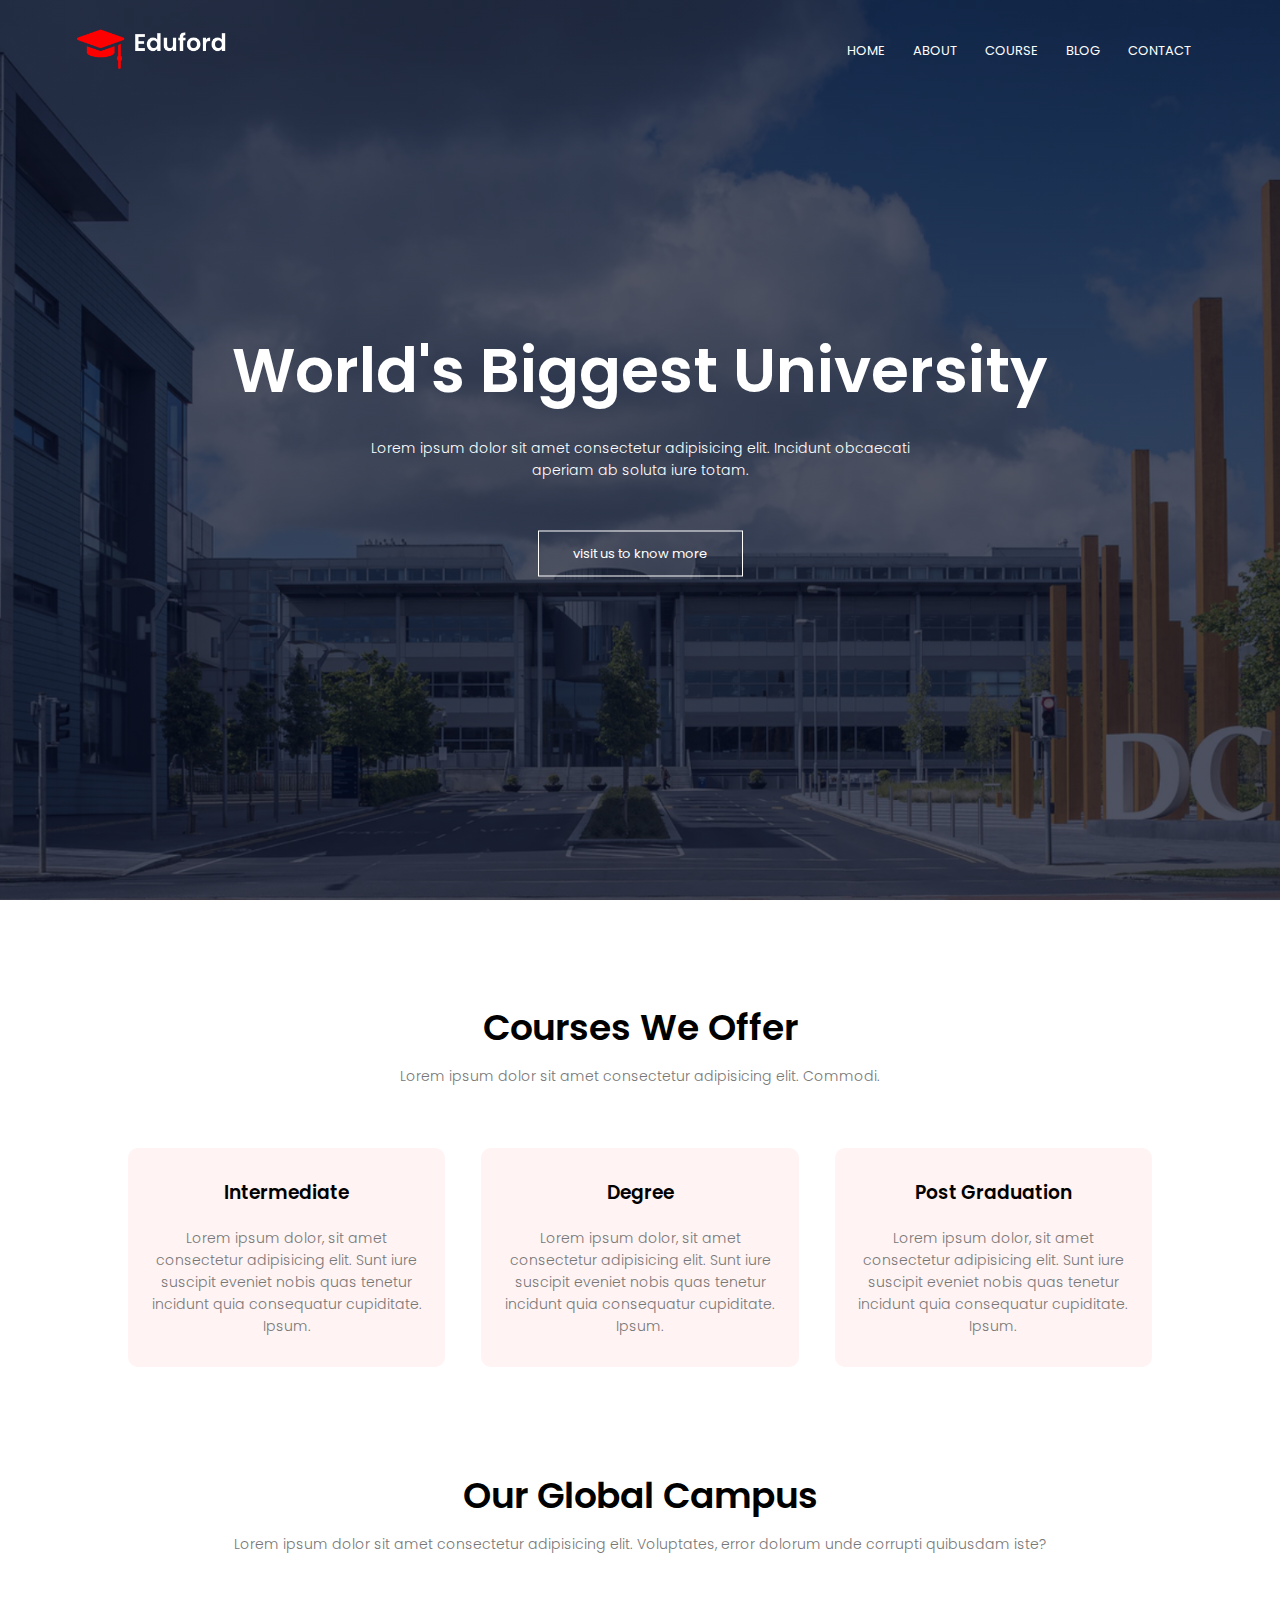
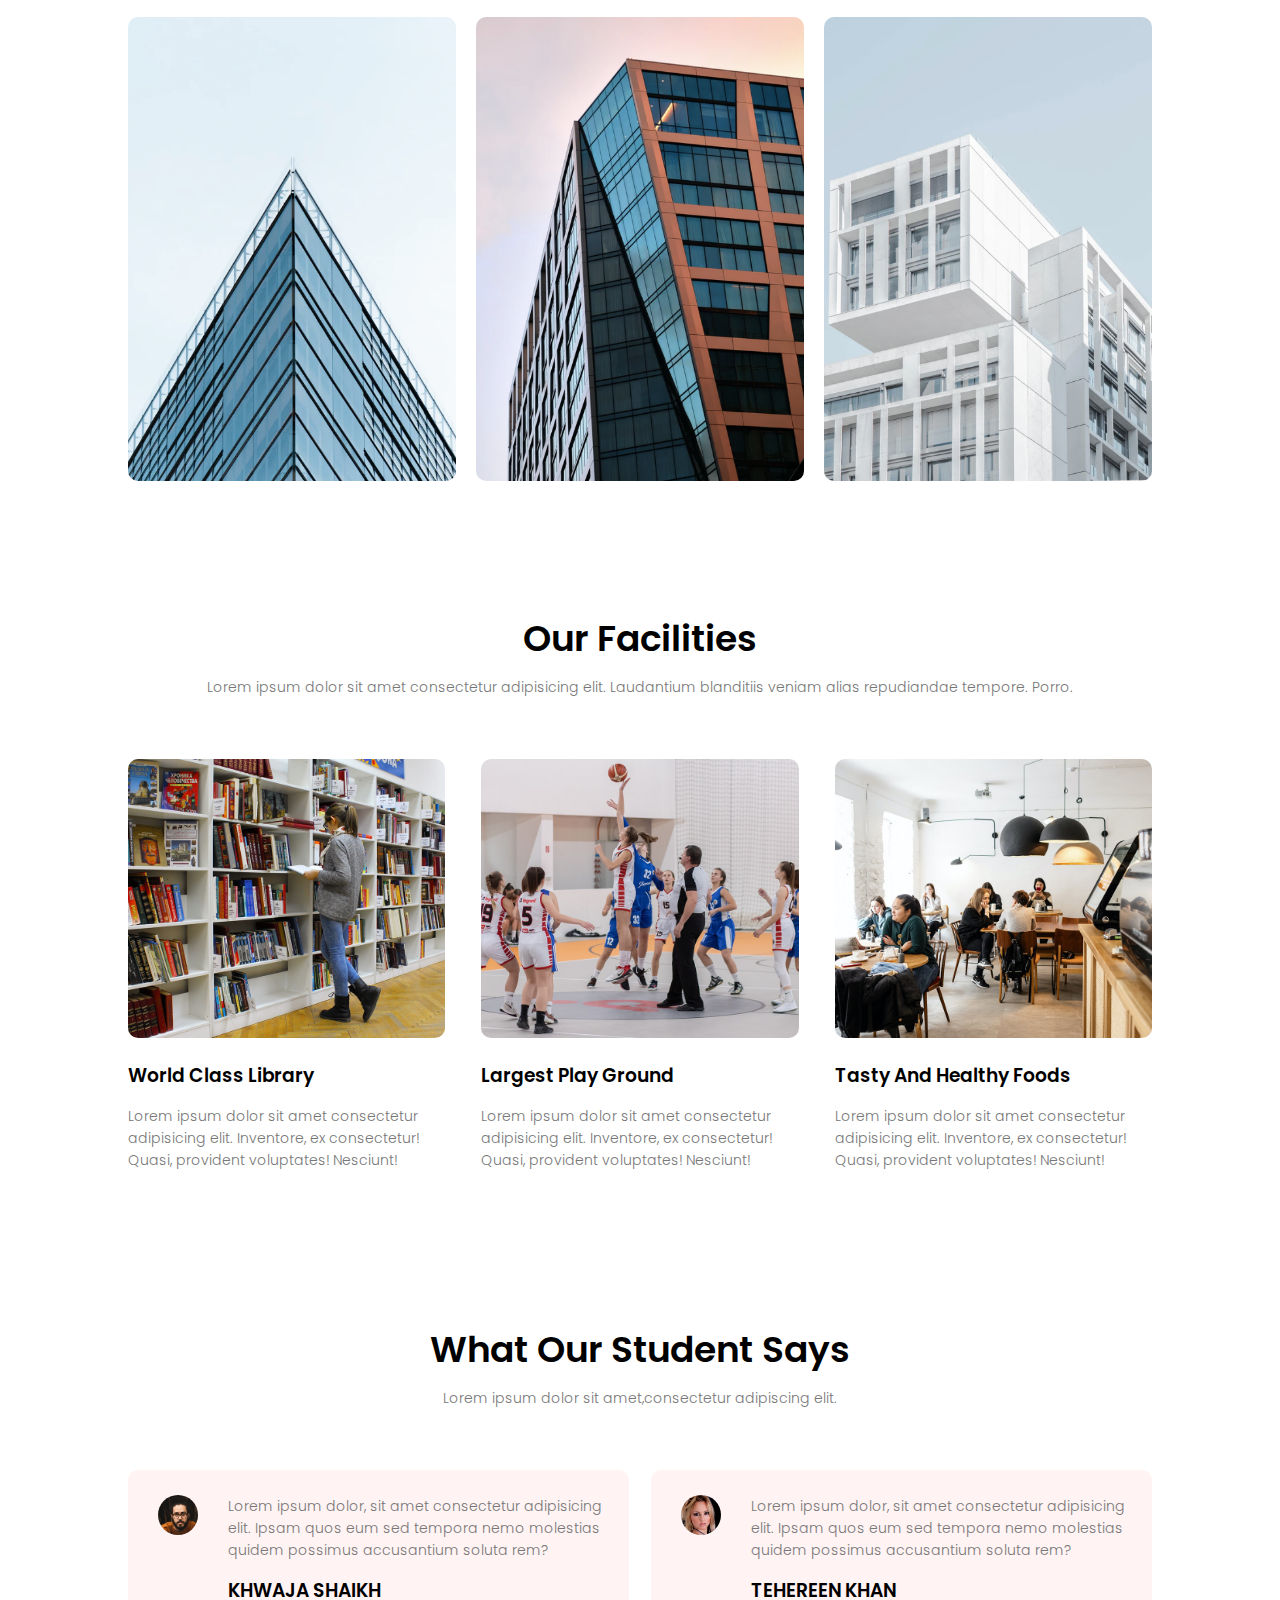
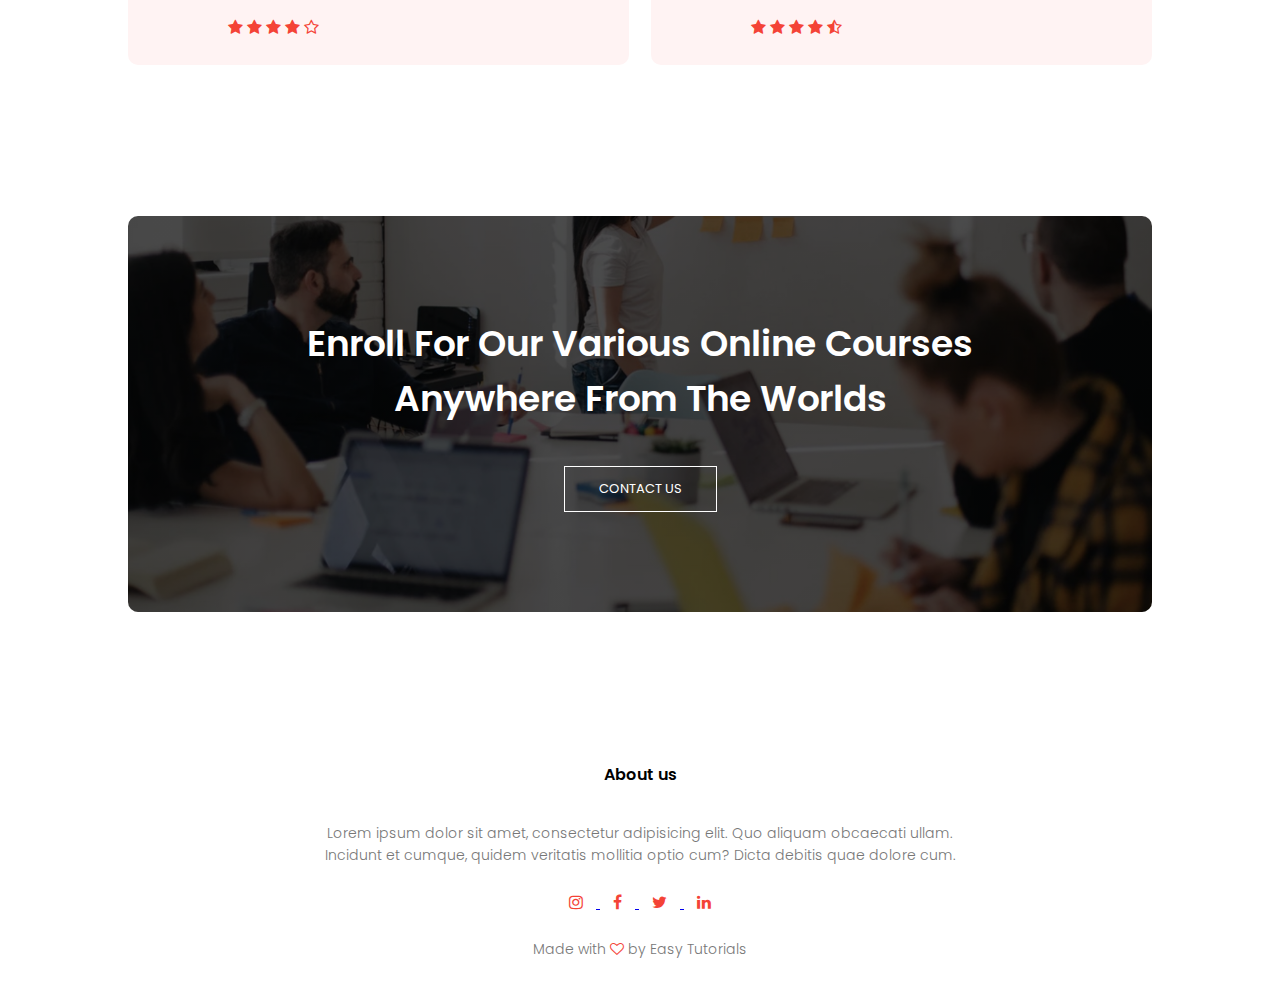
==== index.html @ cad56cda "khwaja" ====
<!DOCTYPE html>
<html lang="en">
<head>
    <meta charset="UTF-8">
    <meta http-equiv="X-UA-Compatible" content="IE=edge">
    <meta name="viewport" content="width=device-width, initial-scale=1.0">
    <title>University Website Design</title>
    <link rel="stylesheet" href="style.css">
    <link rel="preconnect" href="https://fonts.googleapis.com">
<link rel="preconnect" href="https://fonts.gstatic.com" crossorigin>
<link href="https://fonts.googleapis.com/css2?family=Poppins:wght@200;400;600;700&display=swap" rel="stylesheet"> 
<link rel="stylesheet"href="https://stackpath.bootstrapcdn.com/font-awesome/4.7.0/css/font-awesome.min.css">
</head>
<body>
    
    <section class="header">
        
        <nav>
            <a href="index.html"><img src="/eduford_img/logo.png"> </a>
            <div class="nav-links" id="navLinks">
            <i class="fa fa-times" onclick="hideMenu()" ></i>

                <ul>
                    <li><a href="index.html"> HOME </a></li>
                    <li><a href="about.html.html"> ABOUT </a></li>
                    <li><a href="course.html.html"> COURSE </a></li>
                    <li><a href="blog.html.html"> BLOG </a></li>
                    <li><a href="contact.html.html"> CONTACT </a></li>
                </ul>
            </div>
            <i class="fa fa-bars" onclick="showMenu()"></i>
        </nav>

        <div class="text-box">
            <h1>World's Biggest University</h1>
            <p>Lorem ipsum dolor sit amet consectetur
                 adipisicing elit. Incidunt obcaecati<br>
                 aperiam ab soluta iure totam.</p>

                 <a href="course.html.html"class="hero-btn">visit us to know more</a>
        </div>
    </section>

<!------- Course ------->


<section class="course">
    <h1>Courses We Offer</h1>
    <p>Lorem ipsum dolor sit amet consectetur adipisicing elit. Commodi.</p>


    <div class="row">
    <div class="course-col">
    <h3>Intermediate</h3>
    <p>Lorem ipsum dolor, sit amet consectetur adipisicing elit. 
        Sunt iure suscipit eveniet nobis quas
         tenetur incidunt quia consequatur cupiditate. Ipsum.</p>

    </div>
    <div class="course-col">
        <h3>Degree</h3>
        <p>Lorem ipsum dolor, sit amet consectetur adipisicing elit. 
            Sunt iure suscipit eveniet nobis quas
             tenetur incidunt quia consequatur cupiditate. Ipsum.</p>
    
        </div>
        <div class="course-col">
            <h3>Post Graduation</h3>
            <p>Lorem ipsum dolor, sit amet consectetur adipisicing elit. 
                Sunt iure suscipit eveniet nobis quas
                 tenetur incidunt quia consequatur cupiditate. Ipsum.</p>
        
            </div>
    </div>

</section>


<!-- ------- Campus -------- -->

<section class="campus">
<h1>Our Global Campus</h1>
<p>Lorem ipsum dolor sit amet consectetur adipisicing elit. Voluptates, 
    error dolorum unde corrupti quibusdam iste?</p>
    <div class="row">
        <div class="campus-col">
            <img src="/eduford_img/london.png">
            <div class="layer">
                <h3>LONDON</h3>
            </div>
        </div>
        <div class="campus-col">
            <img src="/eduford_img/newyork.png">
            <div class="layer">
                <h3>NEW YORK</h3>
            </div>
        </div>
        <div class="campus-col">
            <img src="/eduford_img/washington.png">
            <div class="layer">
                <h3>WASHINGTON</h3>
            </div>
        </div>
    </div>
</section>


<!-- ------Facilities------- -->
<section class="facilities">
<h1>Our Facilities</h1>
<p>Lorem ipsum dolor sit amet consectetur adipisicing elit.
     Laudantium blanditiis veniam alias repudiandae tempore. Porro.</p>

     <div class="row">
        <div class="facilities-col">
            <img src="/eduford_img/library.png">
            <h3>World Class Library</h3>
            <p>Lorem ipsum dolor sit amet consectetur adipisicing elit.
                 Inventore, ex consectetur! Quasi, provident voluptates! Nesciunt!</p>
        </div>
        <div class="facilities-col">
            <img src="/eduford_img/basketball.png">
            <h3>Largest Play Ground</h3>
            <p>Lorem ipsum dolor sit amet consectetur adipisicing elit.
                 Inventore, ex consectetur! Quasi, provident voluptates! Nesciunt!</p>
        </div>
        <div class="facilities-col">
            <img src="/eduford_img/cafeteria.png">
            <h3>Tasty And Healthy Foods</h3>
            <p>Lorem ipsum dolor sit amet consectetur adipisicing elit.
                 Inventore, ex consectetur! Quasi, provident voluptates! Nesciunt!</p>
        </div>
     </div>
</section>


<!-- ------testimonials------- -->


    <section class="testimonials">
        <h1>What Our Student Says</h1>
        <p>Lorem ipsum dolor sit amet,consectetur adipiscing elit.</p>

        <div class="row">
            <div class="testimonial-col">
                 <img src="/eduford_img/user2.jpg">
                 <div>
                    <p>Lorem ipsum dolor, sit amet consectetur adipisicing elit. 
                        Ipsam quos eum sed tempora nemo 
                        molestias quidem possimus accusantium soluta rem?</p>
                        <h3>KHWAJA SHAIKH</h3>
                        <i class="fa fa-star"></i>
                        <i class="fa fa-star"></i>
                        <i class="fa fa-star"></i>
                        <i class="fa fa-star"></i>
                        <i class="fa fa-star-o"></i>



                    
                 </div>
              </div>
              <div class="testimonial-col">
                <img src="/eduford_img/user1.jpg">
                <div>
                   <p>Lorem ipsum dolor, sit amet consectetur adipisicing elit. 
                       Ipsam quos eum sed tempora nemo 
                       molestias quidem possimus accusantium soluta rem?</p>
                       <h3>TEHEREEN KHAN</h3>
                       <i class="fa fa-star"></i>
                       <i class="fa fa-star"></i>
                       <i class="fa fa-star"></i>
                       <i class="fa fa-star"></i>
                       <i class="fa fa-star-half-o"></i>
                   
                </div>
             </div>
        </div>

    </section>

<!-- ------ Call To Action ------ -->

<section class="cta">
    <h1>Enroll For Our Various Online Courses <br> Anywhere From The Worlds</h1>
    <a href="contact.html.html" class="hero-btn">CONTACT US</a>
</section>





<!-- -------- Footer ------ -->
<section class="footer">
    <h4>About us</h4>
    <p>Lorem ipsum dolor sit amet, consectetur adipisicing elit. Quo aliquam
         obcaecati ullam. <br>Incidunt et cumque, quidem 
        veritatis mollitia optio cum? Dicta debitis quae dolore cum.</p>
        <div class="icons">
            <a href="https://www.instagram.com/khwaja__shaikh/"> 
           <i class="fa fa-instagram"></i>
            </a>

            <a href="https://www.facebook.com/shaikh.akbar.12177276/"> 
                <i class="fa fa-facebook"></i>
                 </a>

            <a href="https://twitter.com/khwajas81112581">  
            <i class="fa fa-twitter"></i> 
                </a>
            
            <a href="https://www.linkedin.com/in/khwaja-shaikh-960b981b1/">
            <i class="fa fa-linkedin"></i>
            </a>





        </div>
        <p>Made with <i class="fa fa-heart-o"></i> by Easy Tutorials</p>
</section>








    <!--------Javascript for  Toggle Menu------->
     <script>
        var navLinks = document.getElementById("navLinks");
        function showMenu(){
            navLinks.style.right="0";
        }
            function hideMenu(){
            navLinks.style.right="-200px";
        }
     </script>


</body>
</html>
---- style.css ----
*{
   margin: 0;
   padding: 0;
   font-family: 'Poppins', sans-serif;
}

.header{
    min-height: 100vh;
    width: 100%;
    background-image: linear-gradient(rgba(4,9,30,0.7),rgba(4,9,30,0.7)),url(/eduford_img/banner.png);
    background-position: center;
    background-size: cover;
    position: relative;
}

nav{

    display:flex;
    padding:2%6%;
    justify-content:space-between;
    align-items:center;
}
nav img{
    width: 150px;
}
.nav-links{
    flex:1;
   text-align: right;
}

.nav-links ul li{
    list-style:none;
    display:inline-block;
    padding:8px 12px;
    position:relative;
}
.nav-links ul li a{
    color: #fff;
    text-decoration: none;
    font-size: 13px;
}
.nav-links ul li::after{
    content: '';
    width: 0;
    height: 2px;
    background: #f44336;
    display: block;
    margin: auto;
    transition: 0.5s;
}
.nav-links ul li:hover:after{
    width:100% 

}
.text-box{
  width: 90%;
  color: #fff;
  position: absolute;
  top: 50%;
  left: 50%;
  transform: translate(-50%,-50%);
  text-align: center;
}
.text-box h1{
    font-size: 62px;
}
.text-box p{
    margin: 10px 0 40px;
    font-size: 14px;
    color: #fff;
}
.hero-btn{
    display: inline-block;
    text-decoration: none;
    color:#fff;
    border: 1px solid #fff;
    padding: 12px 34px;
    font-size: 13px;
    background: transparent;
    position: relative;
    cursor: pointer;
}
.hero-btn:hover{
    border: 1px solid #f44336;
    background: #f44336;
    transition: 1s;
}

nav .fa{
    display: none;
} 


@media(max-width: 700px){
    .text-box h1{
        font-size: 62px;
    }
    .nav-links ul li{
        display: block;
    }
    .nav-links{
        position: fixed;
        background: #f44336;
        height: 100vh;
        width: 200px;
        top: 0;
        right: -200px;
        text-align: left;
        z-index: 2;
        transition: 1s;
    }
    nav .fa{
        display: block;
        color: #fff;
        margin: 10px;
        font-size: 22px;
        cursor: pointer;
    }
    .nav-links ul{
        padding: 30px;
    }
}

/* ----- Course ----- */
.course{
    width: 80%;
    margin: auto;
    text-align: center;
    padding-top: 100px;
}
h1{
    font-size: 36px;
    font-weight: 600;
}
p{
    color: #777;
    font-size: 14px;
    font-weight: 300;
    line-height: 22px;
    padding: 10px;
}

.row{
    margin-top: 5%;
    display: flex;
    justify-content: space-between;
}
.course-col{
    flex-basis: 31%;
    background: #fff3f3;
    border-radius: 10px;
    margin-bottom: 5%;
    padding: 20px 12px ;
    box-sizing: border-box;
    transition: 0.5s;
}

h3{
    text-align: center;
    font-weight:600 ;
    margin: 10px 0;
}
.course-col:hover{
    box-shadow: 0 0 20px 0px rgba(0,0,0,0.2);
}



@media(max-width:700px){
    .row{
        flex-direction: column;
    }
}


/* ----- Campus ----- */

.campus{
    width:80%;
    margin:auto;
    text-align:center;
    padding-top:50px;
}


.campus-col{
    flex-basis:32%;
    border-radius:10px;
    margin-bottom:30px;
    position:relative;
    overflow:hidden;
}
.campus-col img{
    width: 100%;
    display: block;
}
.layer{ 
    background: transparent;
    height: 100%;
    width: 100%;
    position: absolute;
    top: 0;
    left: 0;
    transition: 0.5s;
}
.layer:hover{
    background: rgba(226, 0, 0, 0.7);

}


.layer h3{
    width:100%;
    font-weight:500;
    color:#fff;
    font-size:26px;
    bottom:0;
    left:50%;
    transform:translateX(-50%);
    position:absolute;
    opacity: 0;
}

.layer:hover h3{
    bottom: 49%;
    opacity: 1;
}

/* ------- facilities -------- */

.facilities{
    width: 80%;
    margin: auto;
    text-align: center;
    padding-top: 100px;
}

.facilities-col{
    flex-basis:31%;
   border-radius:10px;
   margin-bottom:5%;
   text-align:left;
}

.facilities-col img{
   width:100%;
   border-radius:10px;
}
.facilities-col p{
    padding:0;
 }
.facilities-col h3{
    margin-top:16px;
    margin-bottom:15px;
    text-align:left;
 }


/* --------testimonials-------- */

.testimonials{
     width: 80%;
     margin: auto;
     padding-top: 100px;
     text-align: center;
}
.testimonial-col{
    flex-basis:44%;
    border-radius:10px;
    margin-bottom:5%;
    text-align:left;
    background:#fff3f3;
    padding:25px;
    cursor:pointer;
    display:flex;
}
.testimonial-col img{
    height:40px;
    margin-left:5px;
    margin-right:30px;
    border-radius:50%;
}
.testimonial-col p{
    padding: 0;

}


.testimonial-col h3{
    margin-top: 15px;
    text-align: left;
}
.testimonial-col .fa{
    color: #f44336;
}

@media(max-width: 700px){
    .testimonial-col img{
        margin-left: 0px;
        margin-right: 15px ;
    }
}


/* <-- ------ Call To Action ------ --> */

.cta{
    margin: 100px auto;
    width: 80%;
    background-image: linear-gradient(rgba(0,0,0,0.7),rgba(0,0,0,0.7)),url(/eduford_img/banner2.jpg);
    background-position: center;
    background-size: cover;
    border-radius: 10px;
    text-align: center;
    padding: 100px 0;
}

.cta h1{
    color: #fff;
    margin-bottom: 40px;
    padding: 0;
}
@media(max-width: 700px){
     .cta h1{
        font-size: 24px;
     }
}



/* <!-- -------- Footer ------ --> */

.footer{
    width: 100%;
    text-align: center;
    padding: 30px 0;
}

.footer h4{
margin-bottom: 25px;
margin-top: 20px;
font-weight: 600;
}


.icons .fa{
    color: #f44336;
    margin: 0 13px;
    cursor: pointer;
    padding: 18px 0;
}

.fa-heart-o{
    color: #f44336;
}


/* --------- About Us Page --------- */



.sub-header{
    height:50vh;
    width:100%;
    background-image: linear-gradient(rgba(4,9,30,0.7),rgba(4,9,30,0.7)),url(/eduford_img/background.jpg);
    background-position:center;
    background-size:cover;
    text-align:center;
    color:#fff;
}
.sub-header h1{
    margin-top: 40px;
}

.about-us{
    width:80%;
    margin:auto;
    padding-top:80px;
     padding-bottom:50px;
    }



    .about-col{
        flex-basis:48%;
        padding:30px 2px;
    }
    .about-col img{
       width:100%;
    }

.about-col h1{
padding-top: 0;
}

.about-col p{
    padding: 15px 0 25px;
}

.red-btn{
    border: 1px solid #f44336;
    background: transparent;
    color: #f44336;
}



.red-btn:hover{
    color: #fff;
}

/* --------  blog-content ------- */


.blog-content{
    width: 80%;
    margin: auto;
    padding: 60px 0;
}


.blog-left{
    flex-basis: 65%;
}

.blog-left img{
    width: 100%;
}
.blog-left h2{
    color: #222;
    font-weight: 600;
    margin: 30px 0;
}

.blog-left p{
    color: #999;
    padding: 0;
}
.blog-right{
    flex-basis: 32%;

}
.blog-right h3{
    background: #f44336;
    color: #fff;
    padding: 7px 0;
    font-size: 16px;
    margin-bottom: 20px;
}

.blog-right div{
    display: flex;
    align-items: center;
    justify-content: space-between;
    color: #555;
    padding: 8px;
    box-sizing: border-box;
}


.comment-box{
    border: 1px solid #ccc;
    margin: 50px 0;
    padding: 10px 20px;
}
.comment-box h3{
    text-align: left;
}

.comment-form input, .comment-form textarea{
    width: 100%;
    padding: 10px;
    margin: 15px 0;
    box-sizing: border-box;
    border: none;
    outline: none;
    background: #f0f0f0;
}


.comment-form button{
    margin: 10px 0s;
}


@media(max-width:700px){
    .sub-header h1{
        font-size: 24px;

    }
}


/* -------- contact us page --------- */

.location{
    width: 80%;
    margin: auto;
    padding: 80px 0;
}

.location iframe{
    width: 100%;
}

.contact-us{
    width: 80%;
    margin: auto;
}

.contact-col{
    flex-basis: 48%;
    margin-bottom: 30px;

}

.contact-col div{
    display: flex;
    align-items: center;
    margin-bottom: 40px;
}

.contact-col div .fa{
    font-size: 28px;
    color: #f44336;
    margin: 10px;
    margin-right: 30px;
}


.contact-col div p{
    padding: 0;

}

.contact-col div h5{
    font-size: 20px;
    margin-bottom: 5px;
    color: #555;
    font-weight: 400;
}


.contact-col input, .contact-col textarea{
    width: 100%;
    padding: 15px;
    margin-bottom: 17px;
    outline: none;
    border: 1px solid #ccc;
    box-sizing: border-box;
}
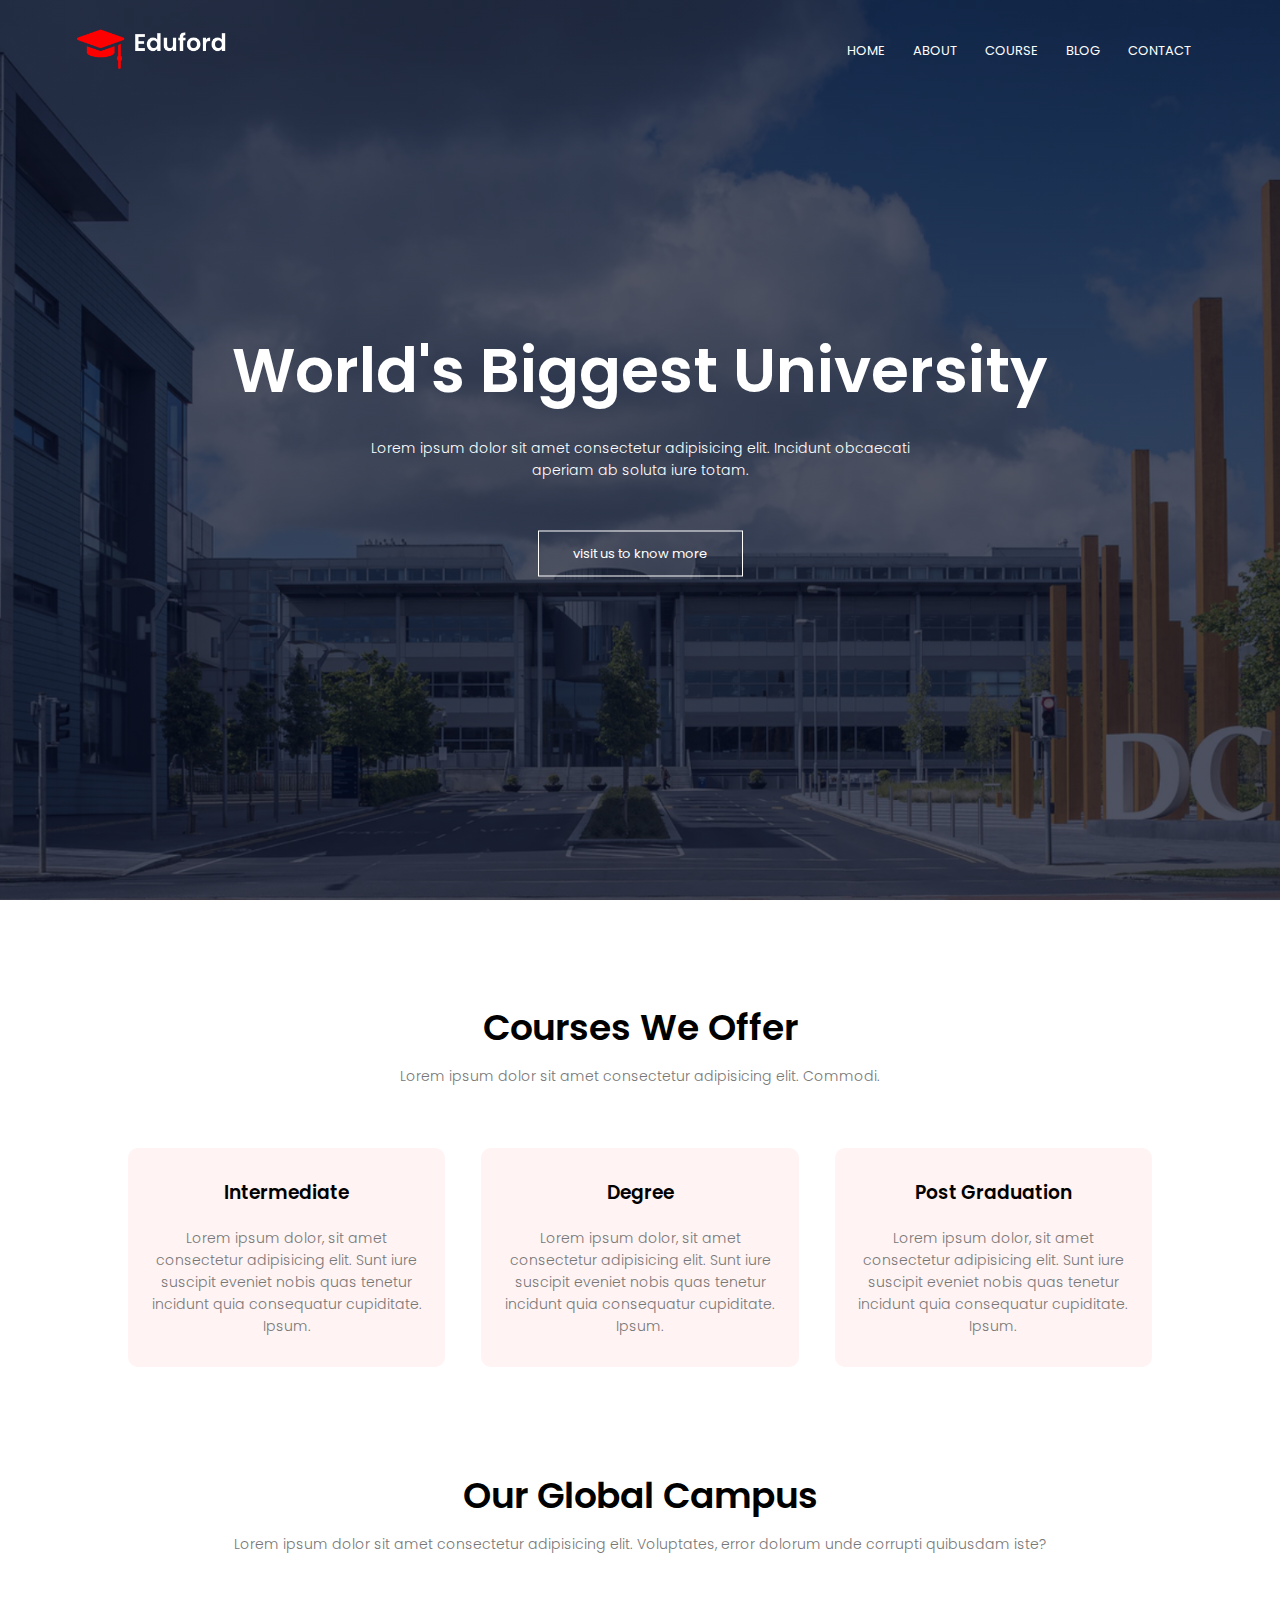
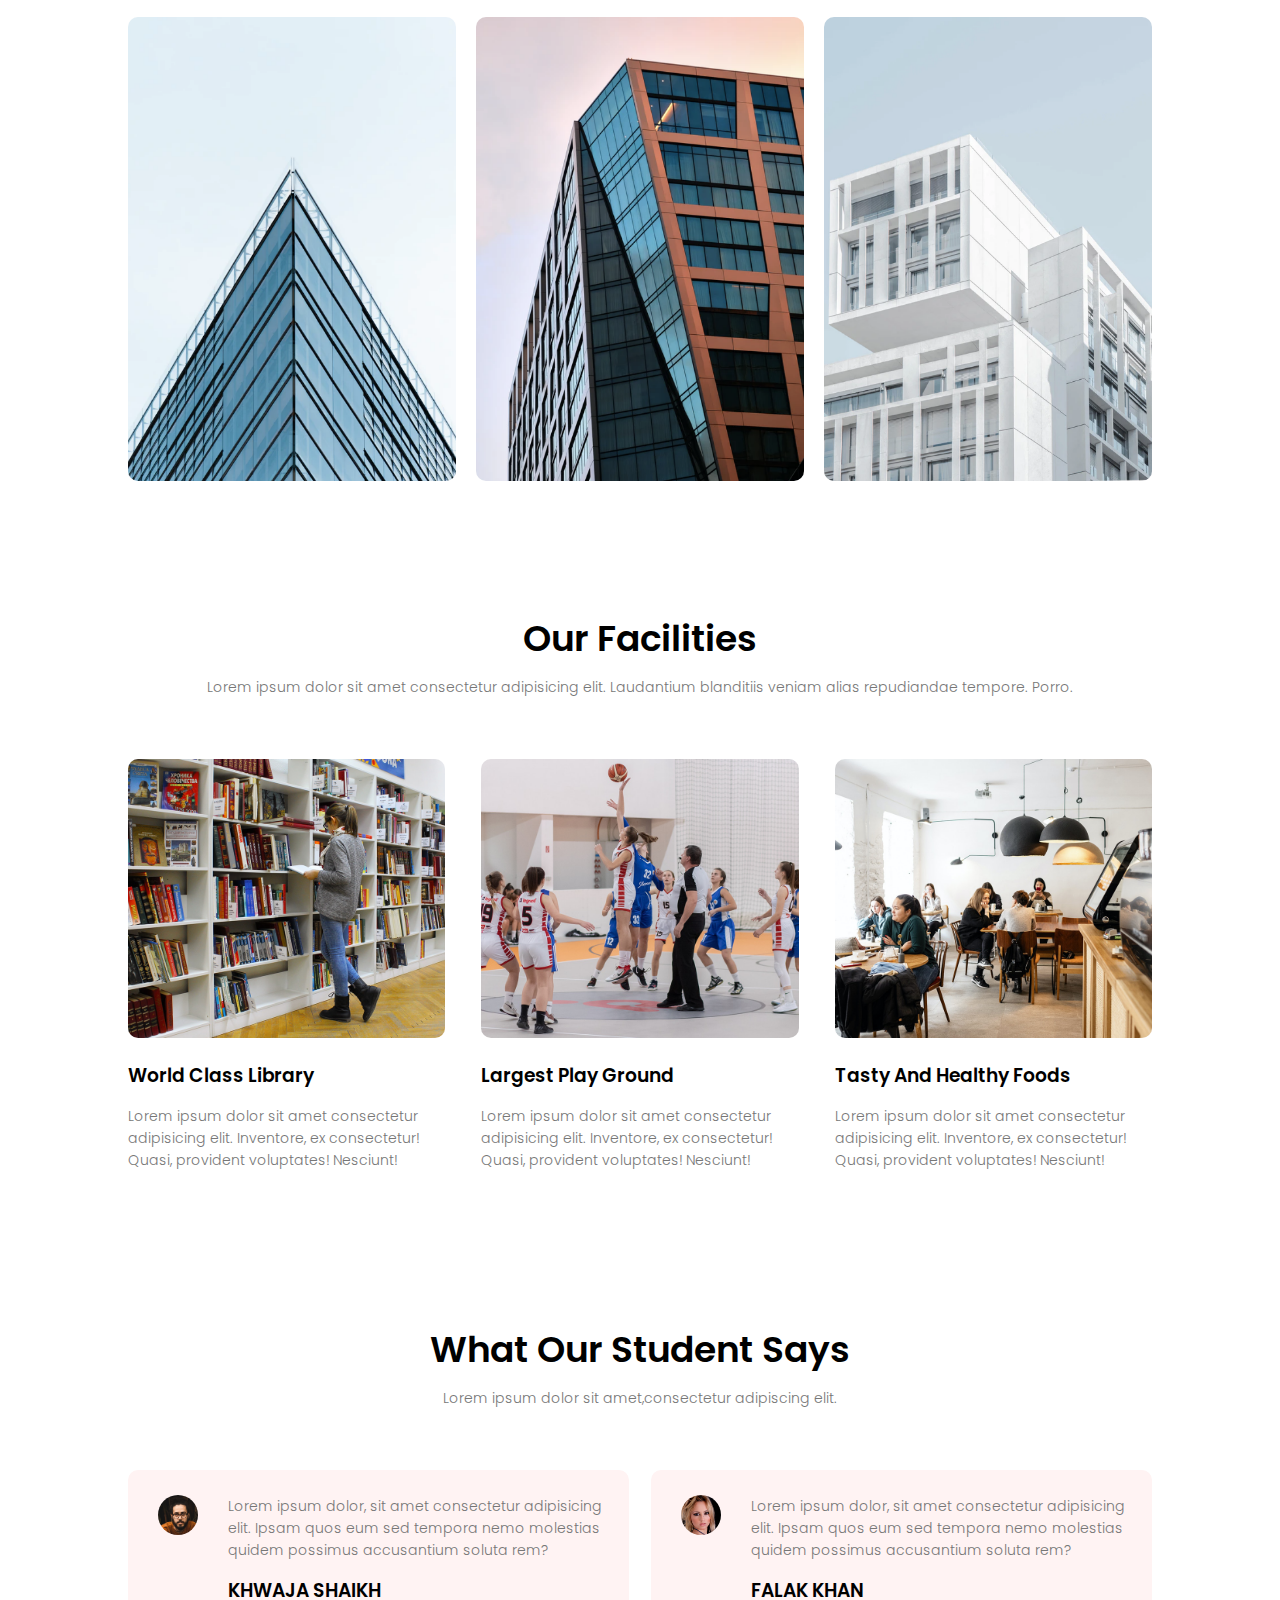
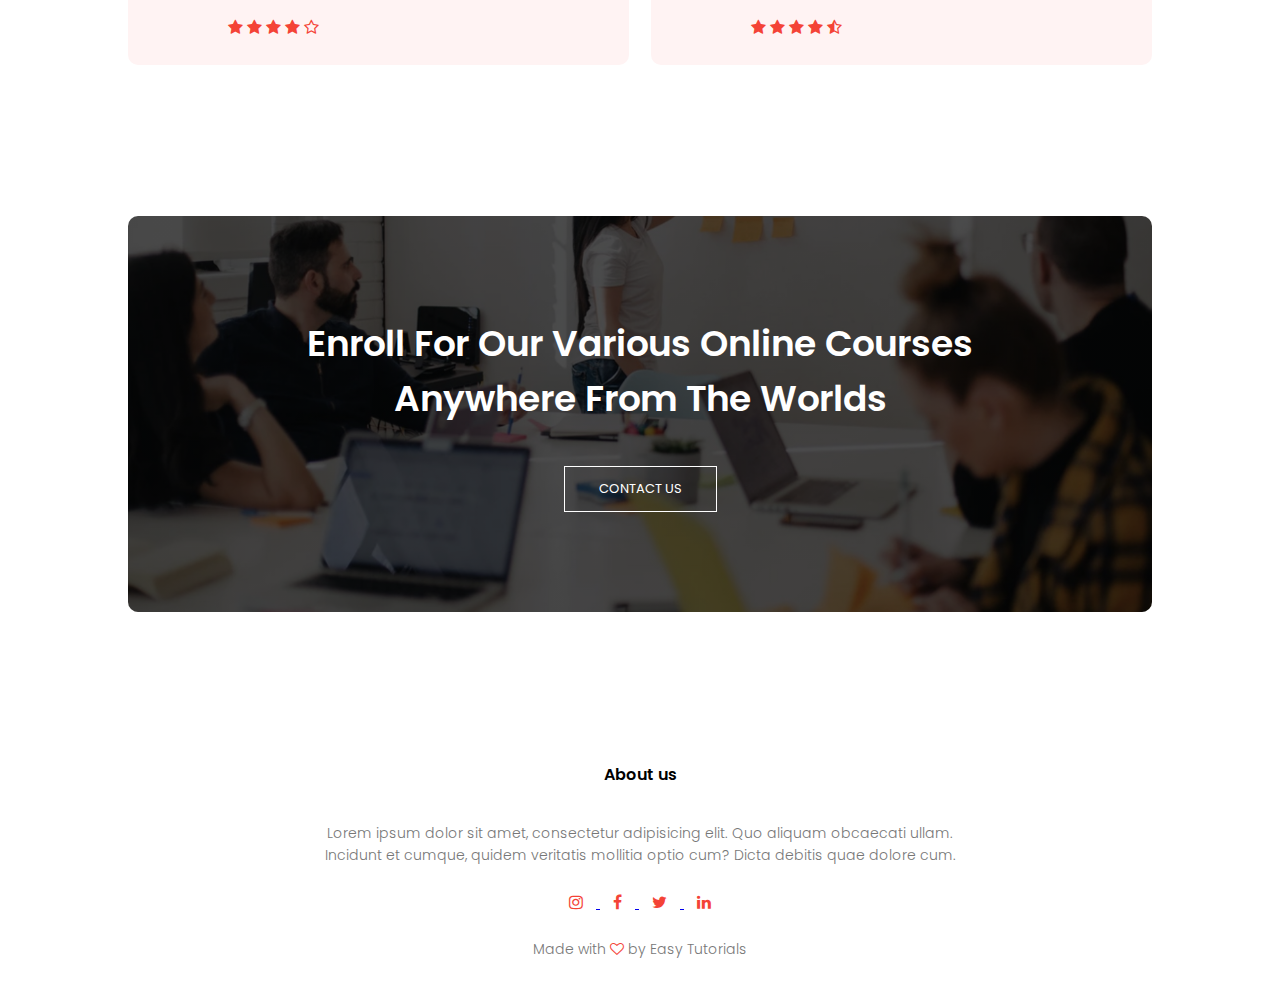
==== commit fb392f0d: "Update index.html" ====
--- a/index.html
+++ b/index.html
@@ -16,7 +16,7 @@
     <section class="header">
         
         <nav>
-            <a href="index.html"><img src="/eduford_img/logo.png"> </a>
+            <a href="index.html"><img src="logo.png"> </a>
             <div class="nav-links" id="navLinks">
             <i class="fa fa-times" onclick="hideMenu()" ></i>
 
@@ -84,19 +84,19 @@
     error dolorum unde corrupti quibusdam iste?</p>
     <div class="row">
         <div class="campus-col">
-            <img src="/eduford_img/london.png">
+            <img src="london.png">
             <div class="layer">
                 <h3>LONDON</h3>
             </div>
         </div>
         <div class="campus-col">
-            <img src="/eduford_img/newyork.png">
+            <img src="newyork.png">
             <div class="layer">
                 <h3>NEW YORK</h3>
             </div>
         </div>
         <div class="campus-col">
-            <img src="/eduford_img/washington.png">
+            <img src="washington.png">
             <div class="layer">
                 <h3>WASHINGTON</h3>
             </div>
@@ -113,19 +113,19 @@
 
      <div class="row">
         <div class="facilities-col">
-            <img src="/eduford_img/library.png">
+            <img src="library.png">
             <h3>World Class Library</h3>
             <p>Lorem ipsum dolor sit amet consectetur adipisicing elit.
                  Inventore, ex consectetur! Quasi, provident voluptates! Nesciunt!</p>
         </div>
         <div class="facilities-col">
-            <img src="/eduford_img/basketball.png">
+            <img src="basketball.png">
             <h3>Largest Play Ground</h3>
             <p>Lorem ipsum dolor sit amet consectetur adipisicing elit.
                  Inventore, ex consectetur! Quasi, provident voluptates! Nesciunt!</p>
         </div>
         <div class="facilities-col">
-            <img src="/eduford_img/cafeteria.png">
+            <img src="cafeteria.png">
             <h3>Tasty And Healthy Foods</h3>
             <p>Lorem ipsum dolor sit amet consectetur adipisicing elit.
                  Inventore, ex consectetur! Quasi, provident voluptates! Nesciunt!</p>
@@ -143,7 +143,7 @@
 
         <div class="row">
             <div class="testimonial-col">
-                 <img src="/eduford_img/user2.jpg">
+                 <img src="user2.jpg">
                  <div>
                     <p>Lorem ipsum dolor, sit amet consectetur adipisicing elit. 
                         Ipsam quos eum sed tempora nemo 
@@ -161,12 +161,12 @@
                  </div>
               </div>
               <div class="testimonial-col">
-                <img src="/eduford_img/user1.jpg">
+                <img src="user1.jpg">
                 <div>
                    <p>Lorem ipsum dolor, sit amet consectetur adipisicing elit. 
                        Ipsam quos eum sed tempora nemo 
                        molestias quidem possimus accusantium soluta rem?</p>
-                       <h3>TEHEREEN KHAN</h3>
+                       <h3>FALAK KHAN</h3>
                        <i class="fa fa-star"></i>
                        <i class="fa fa-star"></i>
                        <i class="fa fa-star"></i>
@@ -241,4 +241,4 @@
 
 
 </body>
-</html>+</html>
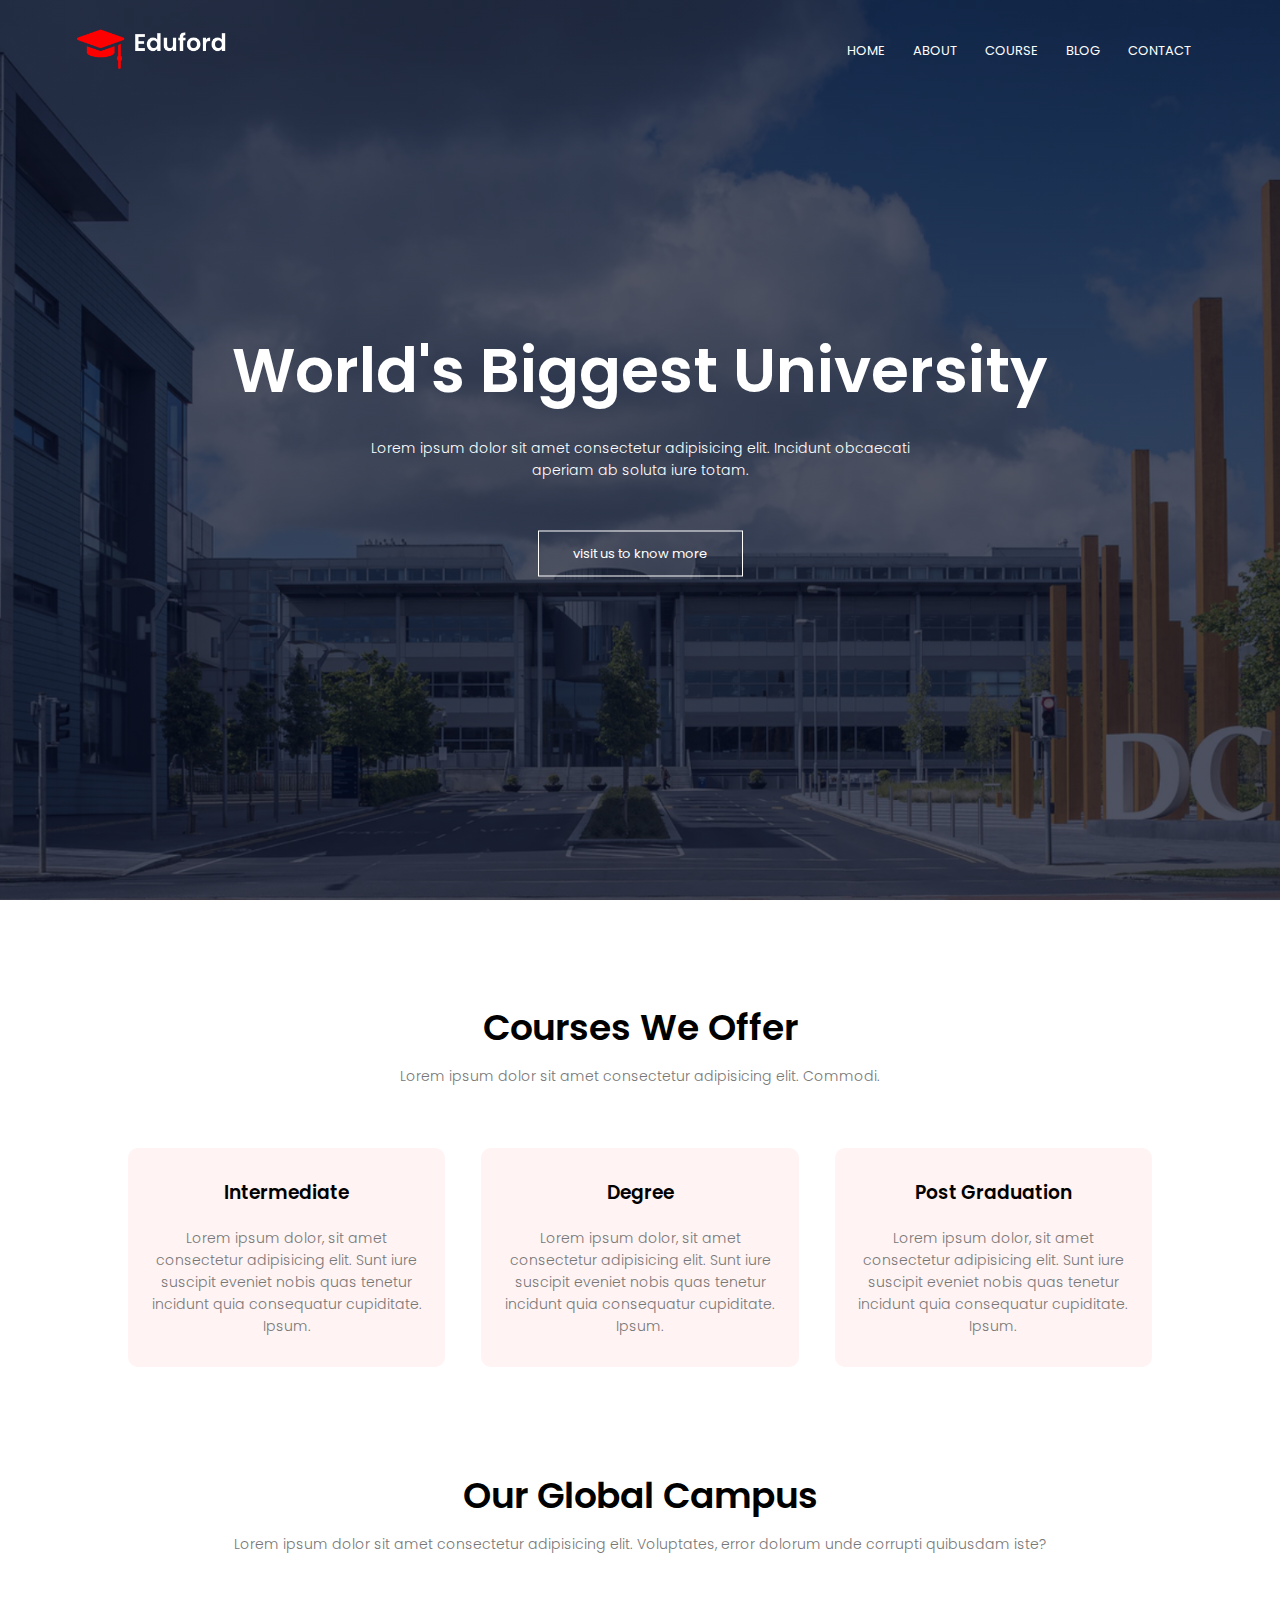
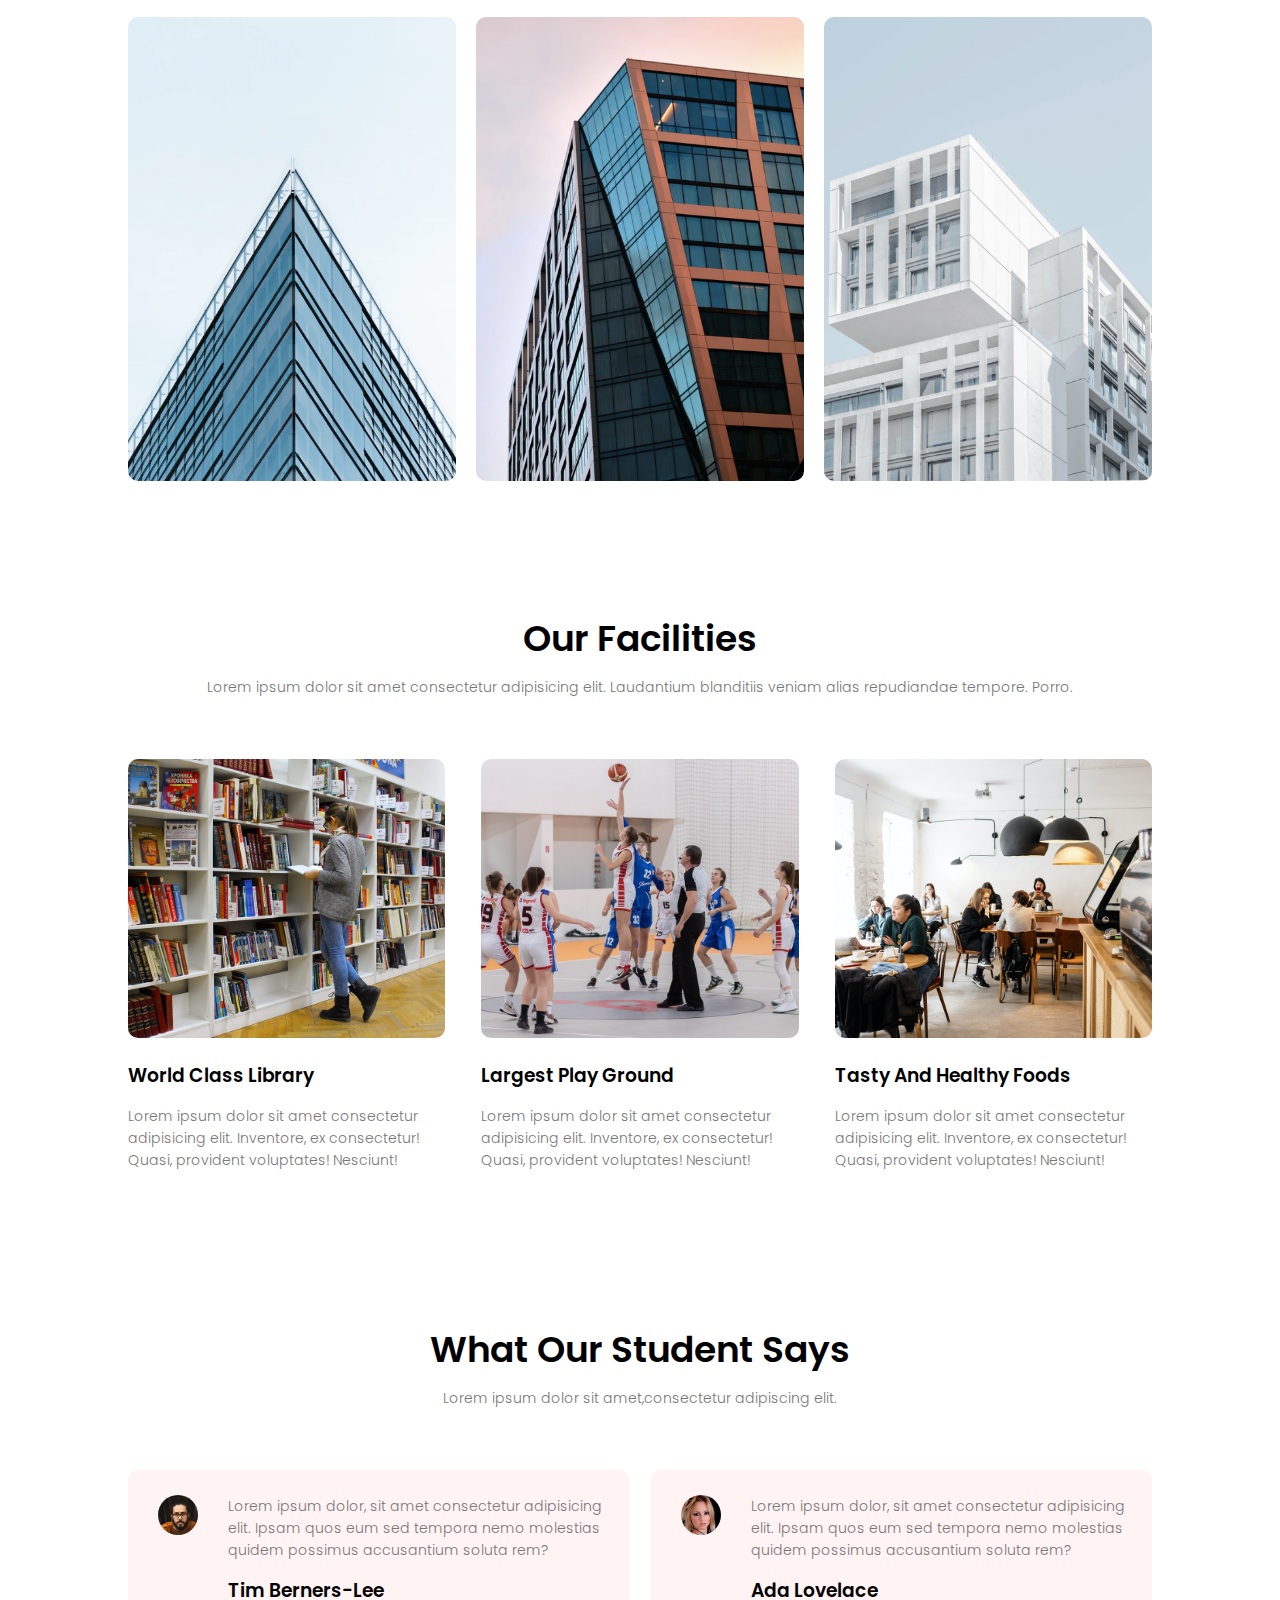
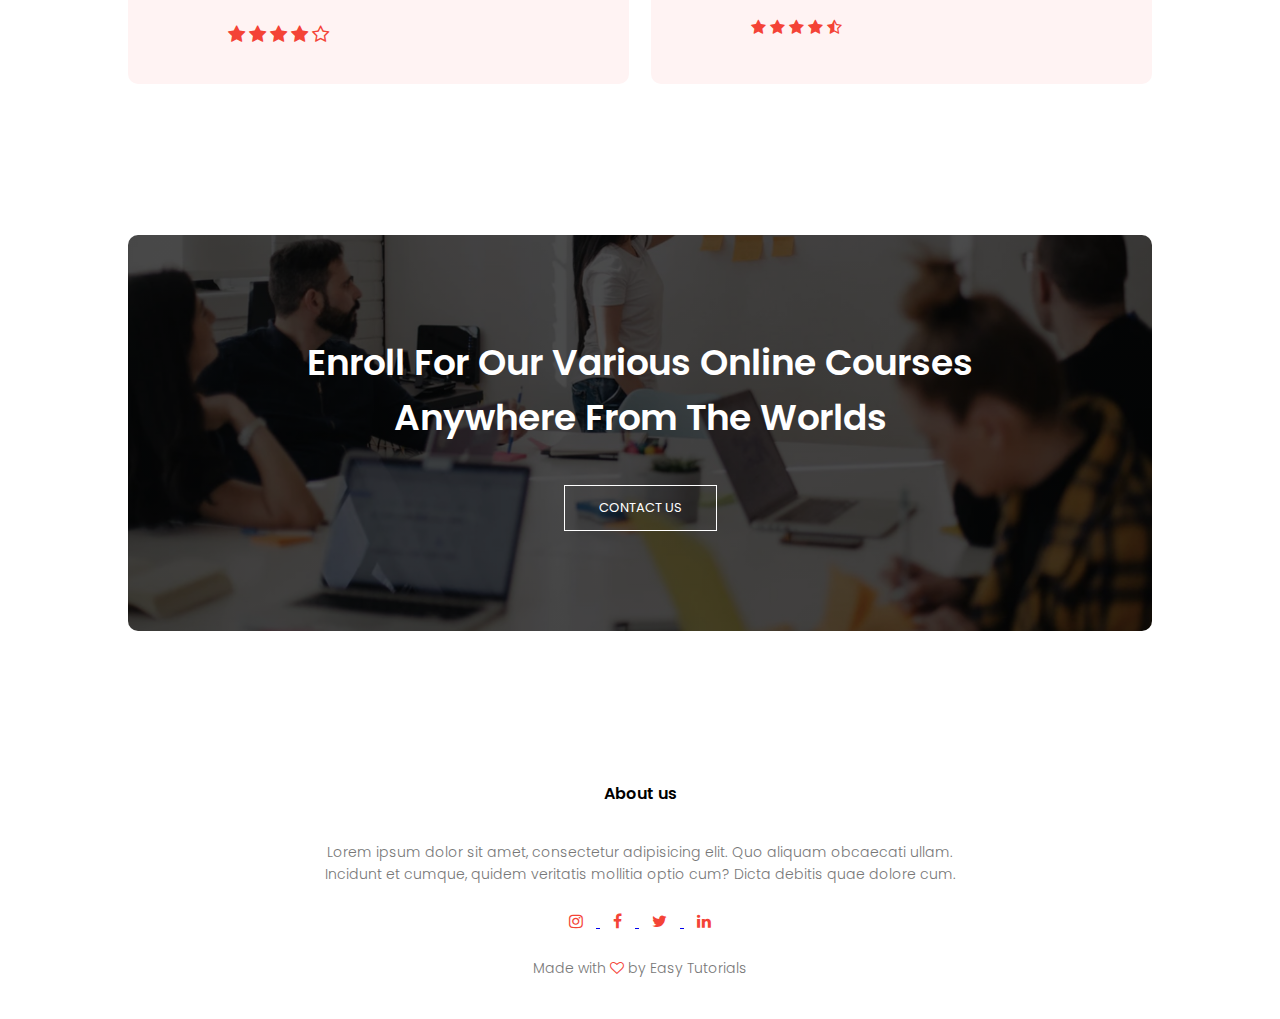
==== commit e4564a3c: "Update index.html" ====
--- a/index.html
+++ b/index.html
@@ -148,7 +148,7 @@
                     <p>Lorem ipsum dolor, sit amet consectetur adipisicing elit. 
                         Ipsam quos eum sed tempora nemo 
                         molestias quidem possimus accusantium soluta rem?</p>
-                        <h3>KHWAJA SHAIKH</h3>
+                        <h3>Tim Berners-Lee<h3> 
                         <i class="fa fa-star"></i>
                         <i class="fa fa-star"></i>
                         <i class="fa fa-star"></i>
@@ -166,7 +166,7 @@
                    <p>Lorem ipsum dolor, sit amet consectetur adipisicing elit. 
                        Ipsam quos eum sed tempora nemo 
                        molestias quidem possimus accusantium soluta rem?</p>
-                       <h3>FALAK KHAN</h3>
+                       <h3>Ada Lovelace</h3>
                        <i class="fa fa-star"></i>
                        <i class="fa fa-star"></i>
                        <i class="fa fa-star"></i>
